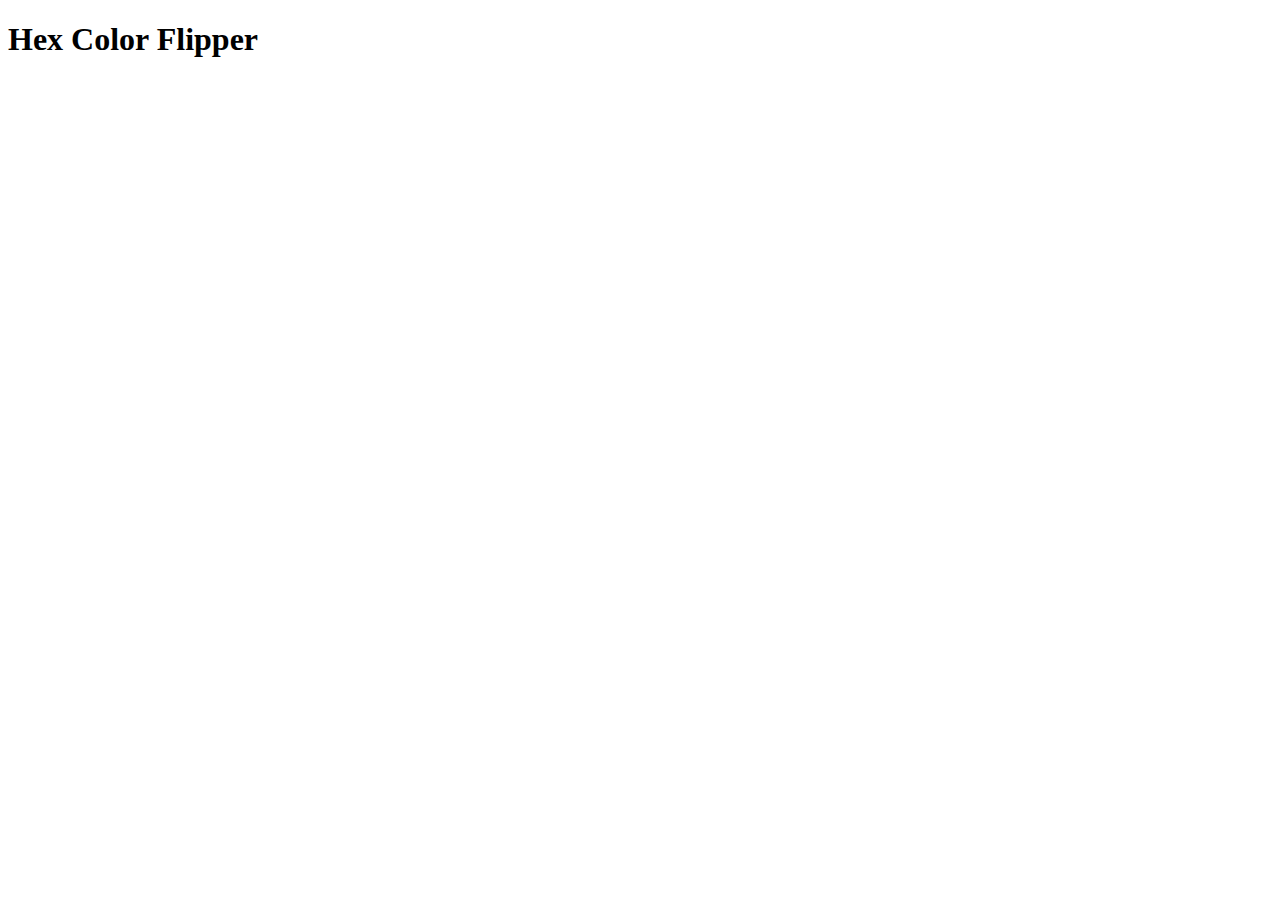
==== hex.html @ 7cafa7ac "Commit" ====
<!DOCTYPE html>
<html lang="en">
<head>
    <meta charset="UTF-8">
    <meta http-equiv="X-UA-Compatible" content="IE=edge">
    <meta name="viewport" content="width=device-width, initial-scale=1.0">
    <title>Color Flipper</title>
</head>
<body>
    <main>
        <article>
            <div>
                <h1>Hex Color Flipper</h1>
            </div>
        </article>
    </main>
</body>
</html>
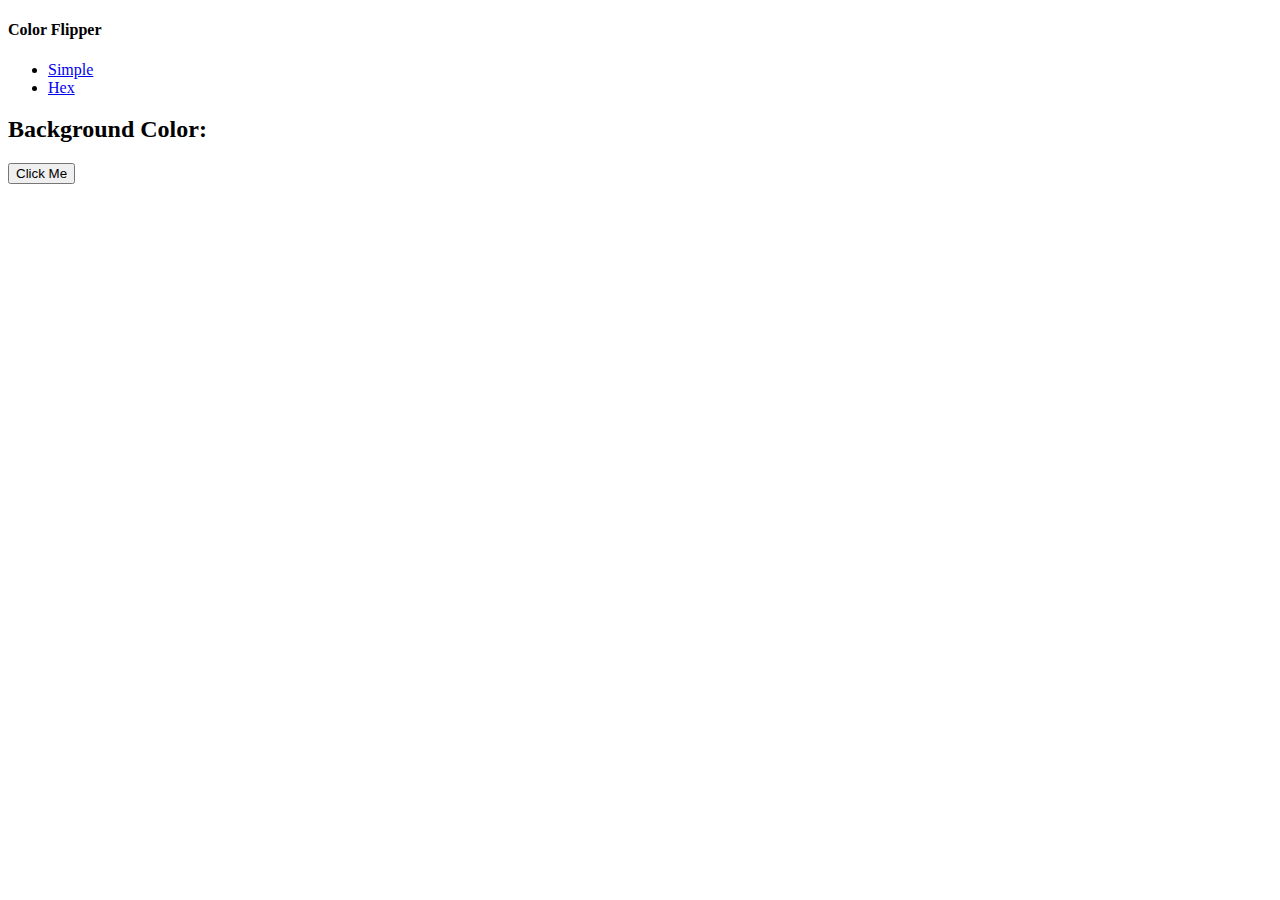
==== commit 168e9392: "Commit" ====
--- a/hex.html
+++ b/hex.html
@@ -1,18 +1,32 @@
 <!DOCTYPE html>
 <html lang="en">
+
 <head>
     <meta charset="UTF-8">
     <meta http-equiv="X-UA-Compatible" content="IE=edge">
     <meta name="viewport" content="width=device-width, initial-scale=1.0">
     <title>Color Flipper</title>
+    <link rel="stylesheet" href="hex.css">
 </head>
+
 <body>
+    <nav>
+        <div>
+        <h4>Color Flipper</h4>
+        <ul>
+            <li><a href="/index.html">Simple</a></li>
+            <li><a href="/hex.html">Hex</a></li>
+        </ul>
+        </div>
+    </nav>
     <main>
         <article>
             <div>
-                <h1>Hex Color Flipper</h1>
+                <h2>Background Color: <span></span></h2>
+                <button>Click Me</button>
             </div>
         </article>
     </main>
 </body>
+
 </html>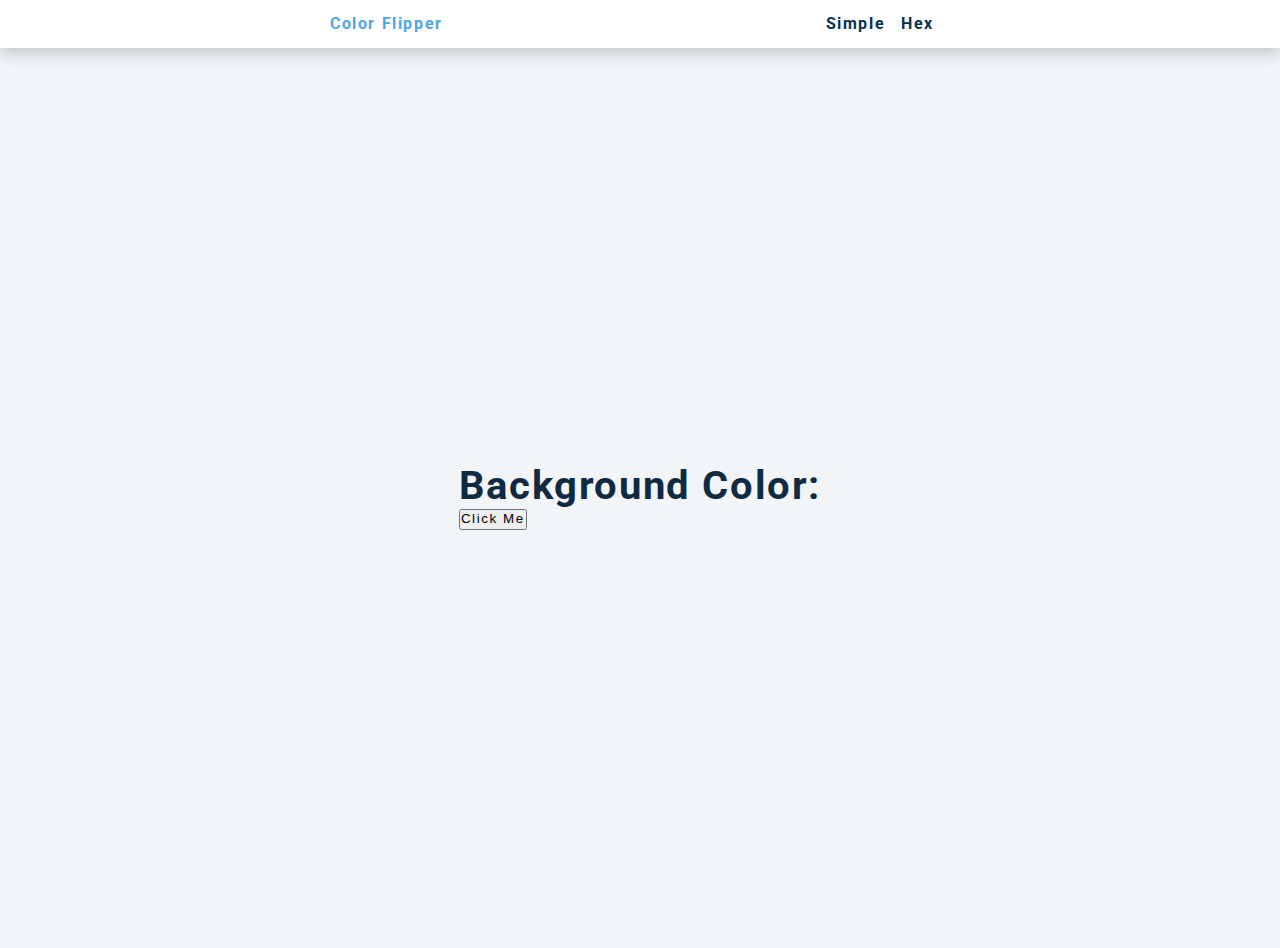
==== commit 1113ada6: "Commit" ====
--- a/hex.html
+++ b/hex.html
@@ -11,22 +11,23 @@
 
 <body>
     <nav>
-        <div>
-        <h4>Color Flipper</h4>
-        <ul>
-            <li><a href="/index.html">Simple</a></li>
-            <li><a href="/hex.html">Hex</a></li>
-        </ul>
+        <div class="nav-center">
+            <h4>Color Flipper</h4>
+            <ul class="nav-links">
+                <li><a href="/index.html">Simple</a></li>
+                <li><a href="/hex.html">Hex</a></li>
+            </ul>
         </div>
     </nav>
     <main>
         <article>
-            <div>
+            <div class="container">
                 <h2>Background Color: <span></span></h2>
-                <button>Click Me</button>
+                <button class="btn btn-hero" id="btn">Click Me</button>
             </div>
         </article>
     </main>
+    <script src="hex.js"></script>
 </body>
 
 </html>--- a/hex.css
+++ b/hex.css
@@ -0,0 +1,112 @@
+@import url("https://fonts.googleapis.com/css2?family=Roboto&display=swap");
+
+*,
+::after,
+::before {
+  padding: 0;
+  margin: 0;
+  box-sizing: border-box;
+}
+
+body {
+  font-family: "Roboto", sans-serif;
+  background: hsl(210, 36%, 96%);
+  color: hsl(209, 61%, 16%);
+  line-height: 1.5;
+  font-size: 0.875rem;
+}
+
+ul {
+  list-style-type: none;
+}
+a {
+  text-decoration: none;
+}
+
+h2,
+h4,
+ul,
+a,
+button {
+  letter-spacing: 0.1rem;
+  text-transform: capitalize;
+  line-height: 1.25;
+}
+
+h2 {
+  font-size: 2rem;
+}
+
+h4 {
+  font-size: 0.875rem;
+}
+
+@media screen and (min-width: 800px) {
+  h2 {
+    font-size: 2.5rem;
+  }
+  h4 {
+    font-size: 1rem;
+  }
+  body {
+    font-size: 1rem;
+  }
+  h2,
+  h4 {
+    line-height: 1;
+  }
+}
+
+main {
+  min-height: 100vh;
+  display: grid;
+  place-items: center;
+}
+
+/* 
+============
+  NAV
+===========
+ */
+
+nav {
+  background: #fff;
+  height: 3rem;
+  display: grid;
+  align-items: center;
+  box-shadow: 0 5px 15px rgba(0, 0, 0, 0.2);
+}
+
+.nav-center {
+    width: 90vw;
+    max-width: 620px;
+    margin: 0 auto;
+    display: flex;
+    align-items: center;
+    justify-content: space-between;
+}
+
+.nav-center h4{
+    margin-bottom: 0;
+    color: hsl(205, 78%, 60%);
+}
+
+.nav-links{
+    display: flex;
+}
+
+nav a{
+    text-transform: capitalize;
+    font-weight: 700;
+    font-size: 1rem;
+    color: hsl(205, 86%, 17%);
+    letter-spacing: 0.1rem;
+    margin-right: 1rem;
+}
+nav a:hover{
+    color: hsl(205, 78%, 60%);
+}
+
+main{
+    
+}
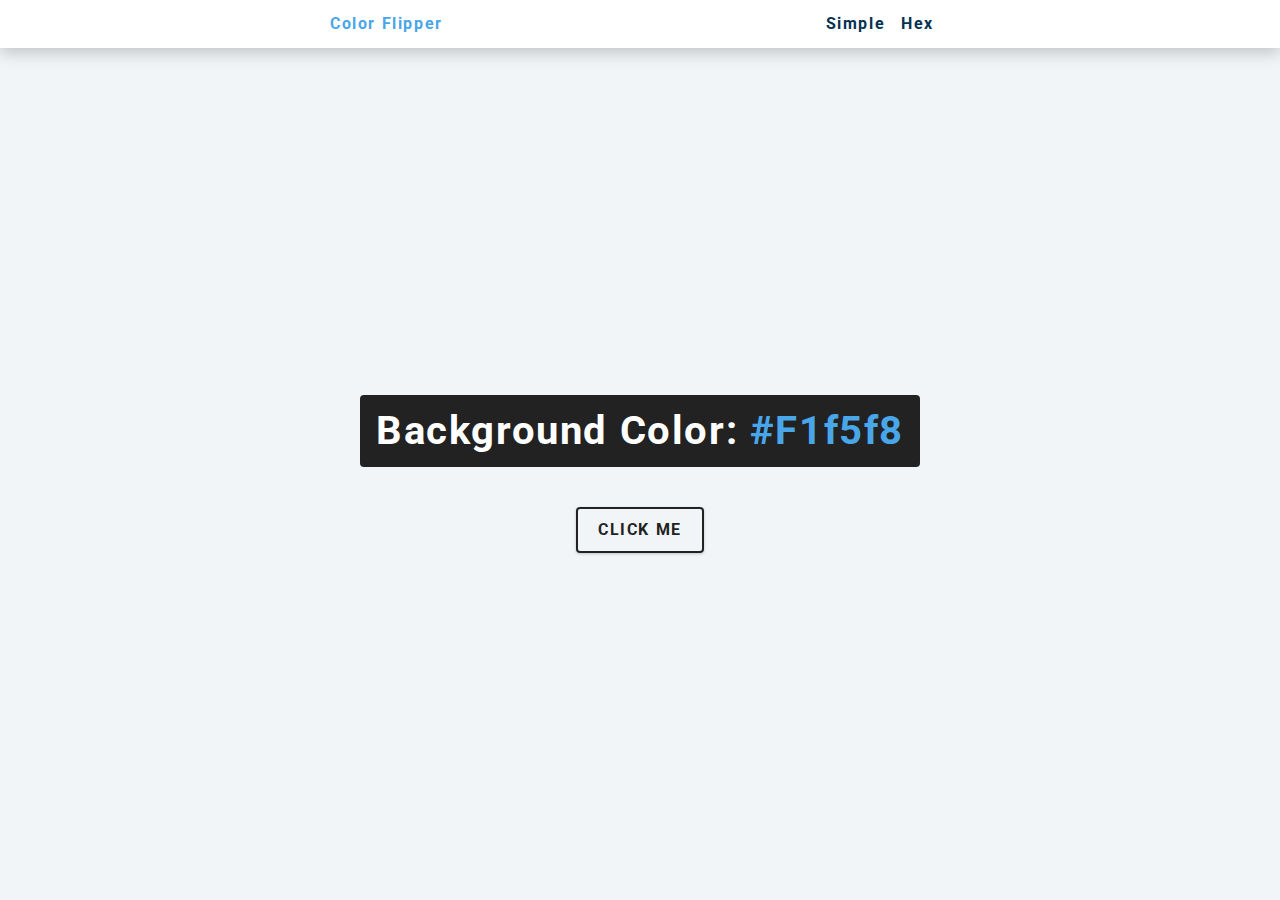
==== commit d50550cc: "Commit" ====
--- a/hex.html
+++ b/hex.html
@@ -22,8 +22,8 @@
     <main>
         <article>
             <div class="container">
-                <h2>Background Color: <span></span></h2>
-                <button class="btn btn-hero" id="btn">Click Me</button>
+                <h2>Background Color: <span class=".color">#f1f5f8</span></h2>
+                <button class="btn-hero" id="btn">Click Me</button>
             </div>
         </article>
     </main>
--- a/hex.css
+++ b/hex.css
@@ -78,35 +78,75 @@
 }
 
 .nav-center {
-    width: 90vw;
-    max-width: 620px;
-    margin: 0 auto;
-    display: flex;
-    align-items: center;
-    justify-content: space-between;
+  width: 90vw;
+  max-width: 620px;
+  margin: 0 auto;
+  display: flex;
+  align-items: center;
+  justify-content: space-between;
 }
 
-.nav-center h4{
-    margin-bottom: 0;
-    color: hsl(205, 78%, 60%);
+.nav-center h4 {
+  margin-bottom: 0;
+  color: hsl(205, 78%, 60%);
 }
 
-.nav-links{
-    display: flex;
+.nav-links {
+  display: flex;
 }
 
-nav a{
-    text-transform: capitalize;
-    font-weight: 700;
-    font-size: 1rem;
-    color: hsl(205, 86%, 17%);
-    letter-spacing: 0.1rem;
-    margin-right: 1rem;
+nav a {
+  text-transform: capitalize;
+  font-weight: 700;
+  font-size: 1rem;
+  color: hsl(205, 86%, 17%);
+  letter-spacing: 0.1rem;
+  margin-right: 1rem;
 }
-nav a:hover{
-    color: hsl(205, 78%, 60%);
+nav a:hover {
+  color: hsl(205, 78%, 60%);
 }
 
-main{
-    
+main {
+  min-height: calc(100vh - 3rem);
+  display: grid;
+  place-items: center;
 }
+
+.container {
+  text-align: center;
+}
+
+.container h2 {
+  background: #222;
+  color: #fff;
+  padding: 1rem;
+  border-radius: 0.25rem;
+  margin-bottom: 2.5rem;
+}
+
+.container span {
+  color: hsl(205, 78%, 60%);
+}
+
+.btn-hero {
+  font-family: "Roboto", sans-serif;
+  text-transform: uppercase;
+  background: transparent;
+  color: #222;
+  letter-spacing: 0.1rem;
+  display: inline-block;
+  font-weight: 700;
+  transition: all 0.3s linear;
+  border: 2px solid #222;
+  cursor: pointer;
+  box-shadow: 0 1px 3px rgba(0, 0, 0, 0.2);
+  border-radius: 0.25rem;
+  font-size: 1rem;
+  padding: 0.7rem 1.25rem;
+}
+
+.btn-hero:hover {
+  color: #fff;
+  background-color: #222;
+}
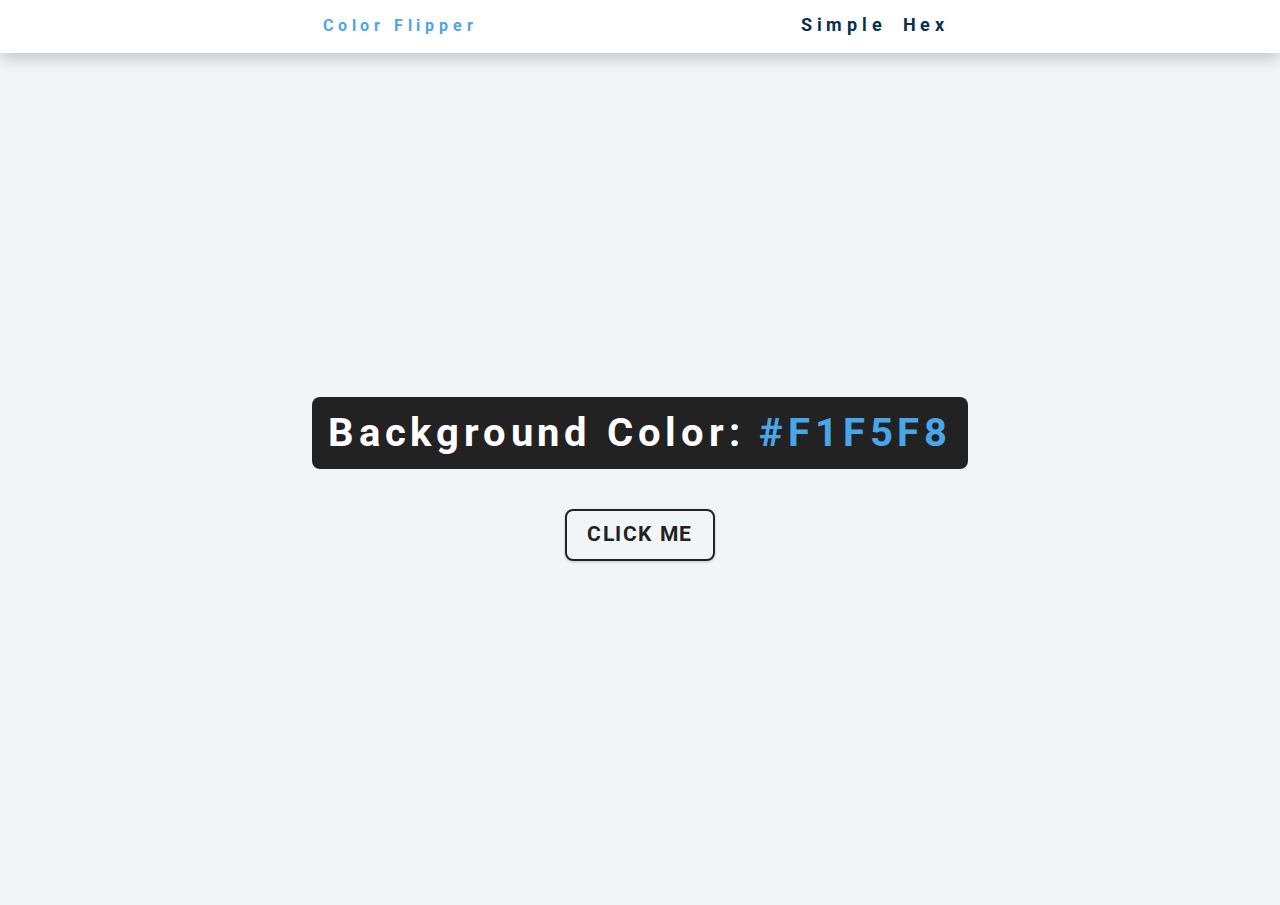
==== commit 8de3cdb6: "Commit" ====
--- a/hex.html
+++ b/hex.html
@@ -22,7 +22,7 @@
     <main>
         <article>
             <div class="container">
-                <h2>Background Color: <span class=".color">#f1f5f8</span></h2>
+                <h2>Background Color: <span class="color">#f1f5f8</span></h2>
                 <button class="btn-hero" id="btn">Click Me</button>
             </div>
         </article>
--- a/hex.css
+++ b/hex.css
@@ -14,6 +14,7 @@
   color: hsl(209, 61%, 16%);
   line-height: 1.5;
   font-size: 0.875rem;
+  transition: all 0.2s linear
 }
 
 ul {
@@ -71,7 +72,7 @@
 
 nav {
   background: #fff;
-  height: 3rem;
+  height: 3.3rem;
   display: grid;
   align-items: center;
   box-shadow: 0 5px 15px rgba(0, 0, 0, 0.2);
@@ -79,7 +80,7 @@
 
 .nav-center {
   width: 90vw;
-  max-width: 620px;
+  max-width: 650px;
   margin: 0 auto;
   display: flex;
   align-items: center;
@@ -87,8 +88,11 @@
 }
 
 .nav-center h4 {
+  font-size: 1rem;
   margin-bottom: 0;
+  margin-left: 0.5rem;
   color: hsl(205, 78%, 60%);
+  letter-spacing: 0.3rem;
 }
 
 .nav-links {
@@ -98,9 +102,9 @@
 nav a {
   text-transform: capitalize;
   font-weight: 700;
-  font-size: 1rem;
+  font-size: 1.1rem;
   color: hsl(205, 86%, 17%);
-  letter-spacing: 0.1rem;
+  letter-spacing: 0.3rem;
   margin-right: 1rem;
 }
 nav a:hover {
@@ -121,12 +125,15 @@
   background: #222;
   color: #fff;
   padding: 1rem;
-  border-radius: 0.25rem;
+  font-size: 2.5rem;
+  border-radius: 0.5rem;
   margin-bottom: 2.5rem;
+  letter-spacing: 0.3rem;
 }
 
 .container span {
   color: hsl(205, 78%, 60%);
+  text-transform: uppercase;
 }
 
 .btn-hero {
@@ -138,11 +145,11 @@
   display: inline-block;
   font-weight: 700;
   transition: all 0.3s linear;
-  border: 2px solid #222;
+  border: 2.5px solid #222;
   cursor: pointer;
   box-shadow: 0 1px 3px rgba(0, 0, 0, 0.2);
-  border-radius: 0.25rem;
-  font-size: 1rem;
+  border-radius: 0.5rem;
+  font-size: 1.3rem;
   padding: 0.7rem 1.25rem;
 }
 
